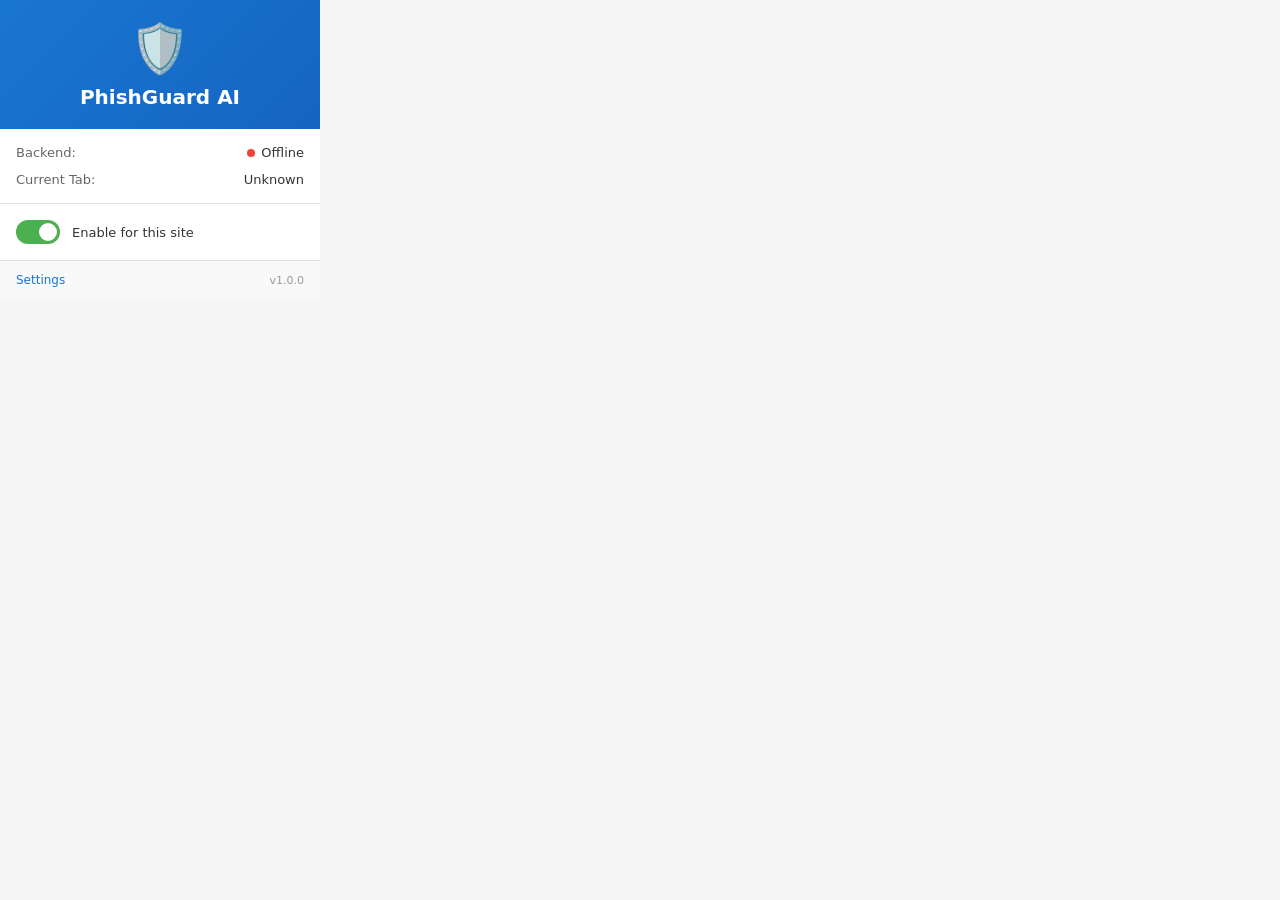
==== extension/popup/popup.html @ 18d86c81 "new commit" ====
<!DOCTYPE html>
<html lang="en">
<head>
  <meta charset="UTF-8">
  <meta name="viewport" content="width=device-width, initial-scale=1.0">
  <title>PhishGuard AI</title>
  <link rel="stylesheet" href="popup.css">
</head>
<body>
  <div class="popup-container">
    <div class="popup-header">
      <div class="logo">🛡️</div>
      <h1>PhishGuard AI</h1>
    </div>
    
    <div class="popup-status">
      <div class="status-row">
        <span class="status-label">Backend:</span>
        <span id="backend-status" class="status-value">
          <span class="status-dot status-dot-checking"></span>
          Checking...
        </span>
      </div>
      
      <div class="status-row">
        <span class="status-label">Current Tab:</span>
        <span id="tab-status" class="status-value">No email open</span>
      </div>
    </div>
    
    <div id="last-result" class="last-result" style="display: none;">
      <h3>Last Analysis</h3>
      <div id="result-content"></div>
    </div>
    
    <div class="popup-controls">
      <label class="toggle-switch">
        <input type="checkbox" id="enable-toggle" checked>
        <span class="toggle-slider"></span>
        <span class="toggle-label">Enable for this site</span>
      </label>
    </div>
    
    <div class="popup-footer">
      <a href="#" id="settings-link">Settings</a>
      <span class="version">v1.0.0</span>
    </div>
  </div>
  
  <script src="popup.js"></script>
</body>
</html>
---- extension/popup/popup.css ----
/**
 * PhishGuard AI - Popup Styles
 */

* {
  margin: 0;
  padding: 0;
  box-sizing: border-box;
}

body {
  width: 320px;
  font-family: system-ui, -apple-system, sans-serif;
  background: #f5f5f5;
}

.popup-container {
  background: white;
}

.popup-header {
  background: linear-gradient(135deg, #1976d2, #1565c0);
  color: white;
  padding: 20px;
  text-align: center;
}

.logo {
  font-size: 48px;
  margin-bottom: 8px;
}

.popup-header h1 {
  font-size: 20px;
  font-weight: 600;
  margin: 0;
}

.popup-status {
  padding: 16px;
  border-bottom: 1px solid #e0e0e0;
}

.status-row {
  display: flex;
  justify-content: space-between;
  align-items: center;
  margin-bottom: 12px;
}

.status-row:last-child {
  margin-bottom: 0;
}

.status-label {
  font-size: 13px;
  color: #666;
  font-weight: 500;
}

.status-value {
  font-size: 13px;
  color: #333;
  display: flex;
  align-items: center;
  gap: 6px;
}

.status-dot {
  width: 8px;
  height: 8px;
  border-radius: 50%;
  display: inline-block;
}

.status-dot-online {
  background: #4caf50;
}

.status-dot-offline {
  background: #f44336;
}

.status-dot-checking {
  background: #2196f3;
  animation: pulse 1.5s ease-in-out infinite;
}

@keyframes pulse {
  0%, 100% { opacity: 1; }
  50% { opacity: 0.5; }
}

.last-result {
  padding: 16px;
  border-bottom: 1px solid #e0e0e0;
}

.last-result h3 {
  font-size: 14px;
  font-weight: 600;
  margin-bottom: 8px;
  color: #333;
}

#result-content {
  font-size: 13px;
  color: #666;
}

.result-verdict {
  display: inline-block;
  padding: 4px 12px;
  border-radius: 12px;
  font-size: 12px;
  font-weight: 600;
  margin-bottom: 8px;
}

.result-verdict-safe {
  background: #d4edda;
  color: #155724;
}

.result-verdict-suspicious {
  background: #fff3cd;
  color: #856404;
}

.result-verdict-phishing {
  background: #f8d7da;
  color: #721c24;
}

.popup-controls {
  padding: 16px;
  border-bottom: 1px solid #e0e0e0;
}

.toggle-switch {
  display: flex;
  align-items: center;
  cursor: pointer;
  user-select: none;
}

.toggle-switch input {
  display: none;
}

.toggle-slider {
  width: 44px;
  height: 24px;
  background: #ccc;
  border-radius: 12px;
  position: relative;
  transition: background 0.3s ease;
  margin-right: 12px;
}

.toggle-slider::after {
  content: '';
  position: absolute;
  width: 18px;
  height: 18px;
  background: white;
  border-radius: 50%;
  top: 3px;
  left: 3px;
  transition: transform 0.3s ease;
}

.toggle-switch input:checked + .toggle-slider {
  background: #4caf50;
}

.toggle-switch input:checked + .toggle-slider::after {
  transform: translateX(20px);
}

.toggle-label {
  font-size: 13px;
  color: #333;
}

.popup-footer {
  padding: 12px 16px;
  display: flex;
  justify-content: space-between;
  align-items: center;
  background: #f9f9f9;
}

.popup-footer a {
  font-size: 12px;
  color: #1976d2;
  text-decoration: none;
}

.popup-footer a:hover {
  text-decoration: underline;
}

.version {
  font-size: 11px;
  color: #999;
}
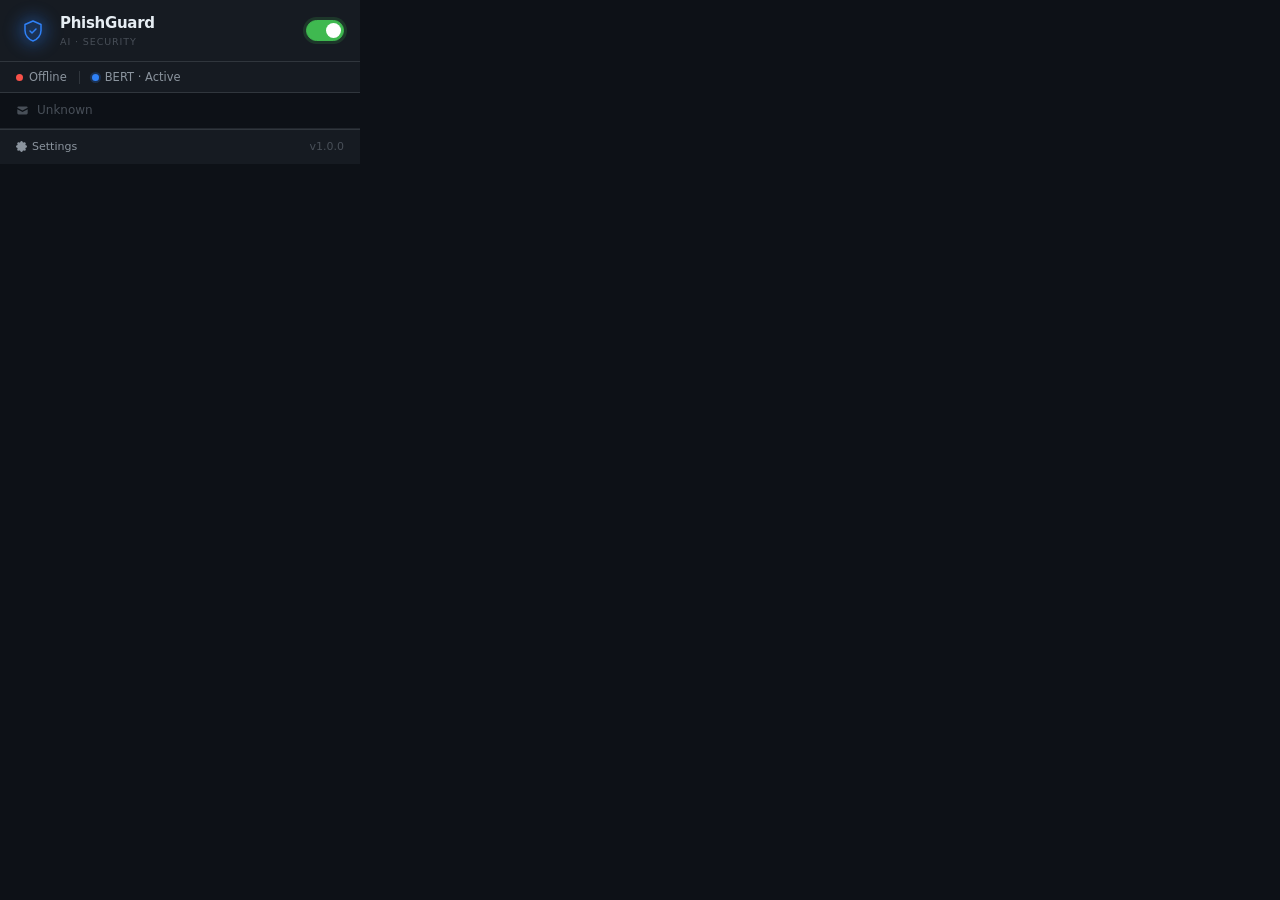
==== commit 83769971: "hackathon ready" ====
--- a/extension/popup/popup.html
+++ b/extension/popup/popup.html
@@ -2,51 +2,66 @@
 <html lang="en">
 <head>
   <meta charset="UTF-8">
-  <meta name="viewport" content="width=device-width, initial-scale=1.0">
   <title>PhishGuard AI</title>
   <link rel="stylesheet" href="popup.css">
 </head>
 <body>
-  <div class="popup-container">
-    <div class="popup-header">
-      <div class="logo">🛡️</div>
-      <h1>PhishGuard AI</h1>
-    </div>
-    
-    <div class="popup-status">
-      <div class="status-row">
-        <span class="status-label">Backend:</span>
-        <span id="backend-status" class="status-value">
-          <span class="status-dot status-dot-checking"></span>
-          Checking...
-        </span>
+<div class="app">
+
+  <header class="header">
+    <div class="brand">
+      <div class="shield-wrap">
+        <svg class="shield-svg" viewBox="0 0 24 24" fill="none">
+          <path d="M12 2L4 5.5v6c0 4.75 3.5 9.2 8 10.5 4.5-1.3 8-5.75 8-10.5v-6L12 2z"
+                stroke="currentColor" stroke-width="1.5" stroke-linejoin="round"/>
+          <path d="M9 12l2 2 4-4" stroke="currentColor" stroke-width="1.5"
+                stroke-linecap="round" stroke-linejoin="round"/>
+        </svg>
+        <div class="shield-glow"></div>
       </div>
-      
-      <div class="status-row">
-        <span class="status-label">Current Tab:</span>
-        <span id="tab-status" class="status-value">No email open</span>
+      <div class="brand-text">
+        <div class="brand-name">PhishGuard</div>
+        <div class="brand-sub">AI · Security</div>
       </div>
     </div>
-    
-    <div id="last-result" class="last-result" style="display: none;">
-      <h3>Last Analysis</h3>
-      <div id="result-content"></div>
+    <label class="toggle" title="Enable protection">
+      <input type="checkbox" id="enable-toggle" checked>
+      <span class="track"><span class="thumb"></span></span>
+    </label>
+  </header>
+
+  <div class="status-bar">
+    <div class="s-item">
+      <span class="dot" id="backend-dot"></span>
+      <span class="s-text" id="backend-label">Connecting…</span>
     </div>
-    
-    <div class="popup-controls">
-      <label class="toggle-switch">
-        <input type="checkbox" id="enable-toggle" checked>
-        <span class="toggle-slider"></span>
-        <span class="toggle-label">Enable for this site</span>
-      </label>
-    </div>
-    
-    <div class="popup-footer">
-      <a href="#" id="settings-link">Settings</a>
-      <span class="version">v1.0.0</span>
+    <span class="s-sep"></span>
+    <div class="s-item">
+      <span class="dot dot-blue"></span>
+      <span class="s-text">BERT · Active</span>
     </div>
   </div>
-  
-  <script src="popup.js"></script>
+
+  <div class="tab-row">
+    <svg class="tab-icon-svg" viewBox="0 0 20 20" fill="currentColor">
+      <path d="M2.003 5.884L10 9.882l7.997-3.998A2 2 0 0016 4H4a2 2 0 00-1.997 1.884z"/>
+      <path d="M18 8.118l-8 4-8-4V14a2 2 0 002 2h12a2 2 0 002-2V8.118z"/>
+    </svg>
+    <span id="tab-status">No email open</span>
+  </div>
+
+  <footer class="footer">
+    <a href="#" id="settings-link" class="f-link">
+      <svg viewBox="0 0 16 16" fill="currentColor" width="11" height="11">
+        <path d="M8 4.754a3.246 3.246 0 100 6.492 3.246 3.246 0 000-6.492zM5.754 8a2.246 2.246 0 114.492 0 2.246 2.246 0 01-4.492 0z"/>
+        <path d="M9.796 1.343c-.527-1.79-3.065-1.79-3.592 0l-.094.319a.873.873 0 01-1.255.52l-.292-.16c-1.64-.892-3.433.902-2.54 2.541l.159.292a.873.873 0 01-.52 1.255l-.319.094c-1.79.527-1.79 3.065 0 3.592l.319.094a.873.873 0 01.52 1.255l-.16.292c-.892 1.64.901 3.434 2.541 2.54l.292-.159a.873.873 0 011.255.52l.094.319c.527 1.79 3.065 1.79 3.592 0l.094-.319a.873.873 0 011.255-.52l.292.16c1.64.892 3.433-.902 2.54-2.541l-.159-.292a.873.873 0 01.52-1.255l.319-.094c1.79-.527 1.79-3.065 0-3.592l-.319-.094a.873.873 0 01-.52-1.255l.16-.292c.892-1.64-.901-3.433-2.541-2.54l-.292.159a.873.873 0 01-1.255-.52l-.094-.319z"/>
+      </svg>
+      Settings
+    </a>
+    <span class="f-ver">v1.0.0</span>
+  </footer>
+
+</div>
+<script src="popup.js"></script>
 </body>
 </html>
--- a/extension/popup/popup.css
+++ b/extension/popup/popup.css
@@ -1,207 +1,408 @@
-/**
- * PhishGuard AI - Popup Styles
- */
-
-* {
-  margin: 0;
-  padding: 0;
-  box-sizing: border-box;
-}
+/* ── Design tokens ─────────────────────────────────────── */
+:root {
+  --bg:          #0d1117;
+  --surface:     #161b22;
+  --surface-2:   #21262d;
+  --border:      #30363d;
+  --border-sub:  #21262d;
+  --text:        #e6edf3;
+  --muted:       #8b949e;
+  --dim:         #484f58;
+  --blue:        #2f81f7;
+  --blue-a:      rgba(47,129,247,.22);
+  --green:       #3fb950;
+  --green-a:     rgba(63,185,80,.18);
+  --yellow:      #d29922;
+  --yellow-a:    rgba(210,153,34,.18);
+  --red:         #f85149;
+  --red-a:       rgba(248,81,73,.18);
+  --r:           8px;
+  --r-lg:        12px;
+}
+
+/* ── Reset ─────────────────────────────────────────────── */
+*, *::before, *::after { margin:0; padding:0; box-sizing:border-box; }
 
 body {
-  width: 320px;
-  font-family: system-ui, -apple-system, sans-serif;
-  background: #f5f5f5;
-}
-
-.popup-container {
-  background: white;
-}
-
-.popup-header {
-  background: linear-gradient(135deg, #1976d2, #1565c0);
-  color: white;
-  padding: 20px;
+  width: 360px;
+  background: var(--bg);
+  color: var(--text);
+  font-family: -apple-system, BlinkMacSystemFont, "Segoe UI", system-ui, sans-serif;
+  font-size: 13px;
+  -webkit-font-smoothing: antialiased;
+  line-height: 1.4;
+}
+
+/* ── Header ────────────────────────────────────────────── */
+.header {
+  display: flex;
+  align-items: center;
+  justify-content: space-between;
+  padding: 13px 16px;
+  background: var(--surface);
+  border-bottom: 1px solid var(--border);
+}
+
+.brand {
+  display: flex;
+  align-items: center;
+  gap: 10px;
+}
+
+.shield-wrap {
+  position: relative;
+  width: 34px;
+  height: 34px;
+  display: flex;
+  align-items: center;
+  justify-content: center;
+  flex-shrink: 0;
+}
+
+.shield-svg {
+  width: 24px;
+  height: 24px;
+  color: var(--blue);
+  position: relative;
+  z-index: 1;
+  filter: drop-shadow(0 0 5px var(--blue-a));
+}
+
+.shield-glow {
+  position: absolute;
+  inset: 0;
+  background: var(--blue-a);
+  border-radius: 50%;
+  filter: blur(7px);
+  animation: breathe 3.5s ease-in-out infinite;
+}
+
+@keyframes breathe {
+  0%,100% { opacity:.5; transform:scale(1); }
+  50%      { opacity:.9; transform:scale(1.25); }
+}
+
+.brand-text { display:flex; flex-direction:column; }
+
+.brand-name {
+  font-size: 15px;
+  font-weight: 700;
+  letter-spacing: -.3px;
+  color: var(--text);
+}
+
+.brand-sub {
+  font-size: 9.5px;
+  color: var(--dim);
+  letter-spacing: .9px;
+  text-transform: uppercase;
+  margin-top: 1px;
+}
+
+/* ── Toggle ────────────────────────────────────────────── */
+.toggle { cursor: pointer; }
+.toggle input { display: none; }
+
+.track {
+  display: flex;
+  align-items: center;
+  width: 38px;
+  height: 21px;
+  background: var(--surface-2);
+  border: 1px solid var(--border);
+  border-radius: 11px;
+  padding: 2px;
+  transition: all .25s ease;
+}
+
+.thumb {
+  width: 15px;
+  height: 15px;
+  background: var(--dim);
+  border-radius: 50%;
+  transition: all .25s ease;
+}
+
+.toggle input:checked + .track {
+  background: var(--green);
+  border-color: var(--green);
+  box-shadow: 0 0 0 3px var(--green-a);
+}
+
+.toggle input:checked + .track .thumb {
+  background: #fff;
+  transform: translateX(17px);
+}
+
+/* ── Status bar ────────────────────────────────────────── */
+.status-bar {
+  display: flex;
+  align-items: center;
+  gap: 10px;
+  padding: 7px 16px;
+  background: var(--surface);
+  border-bottom: 1px solid var(--border);
+}
+
+.s-item { display:flex; align-items:center; gap:6px; }
+
+.dot {
+  width: 7px;
+  height: 7px;
+  border-radius: 50%;
+  flex-shrink: 0;
+  background: var(--dim);
+}
+
+.dot-online {
+  background: var(--green);
+  box-shadow: 0 0 0 2px var(--green-a);
+  animation: blink 2.4s ease-in-out infinite;
+}
+
+.dot-offline { background: var(--red); }
+
+.dot-checking {
+  background: var(--yellow);
+  animation: blink .9s ease-in-out infinite;
+}
+
+.dot-blue {
+  background: var(--blue);
+  box-shadow: 0 0 0 2px var(--blue-a);
+}
+
+@keyframes blink { 0%,100%{opacity:1} 50%{opacity:.35} }
+
+.s-text { font-size: 11.5px; color: var(--muted); }
+
+.s-sep {
+  width: 1px;
+  height: 13px;
+  background: var(--border);
+  margin: 0 2px;
+}
+
+/* ── Tab row ───────────────────────────────────────────── */
+.tab-row {
+  display: flex;
+  align-items: center;
+  gap: 8px;
+  padding: 9px 16px;
+  background: var(--bg);
+  border-bottom: 1px solid var(--border-sub);
+  color: var(--dim);
+  font-size: 12px;
+}
+
+.tab-icon-svg { width:13px; height:13px; flex-shrink:0; }
+
+/* ── Empty state ───────────────────────────────────────── */
+.empty-state {
+  padding: 28px 24px 24px;
   text-align: center;
-}
-
-.logo {
-  font-size: 48px;
-  margin-bottom: 8px;
-}
-
-.popup-header h1 {
-  font-size: 20px;
-  font-weight: 600;
-  margin: 0;
-}
-
-.popup-status {
-  padding: 16px;
-  border-bottom: 1px solid #e0e0e0;
-}
-
-.status-row {
-  display: flex;
-  justify-content: space-between;
-  align-items: center;
-  margin-bottom: 12px;
-}
-
-.status-row:last-child {
-  margin-bottom: 0;
-}
-
-.status-label {
-  font-size: 13px;
-  color: #666;
-  font-weight: 500;
-}
-
-.status-value {
-  font-size: 13px;
-  color: #333;
-  display: flex;
-  align-items: center;
-  gap: 6px;
-}
-
-.status-dot {
-  width: 8px;
-  height: 8px;
+  color: var(--dim);
+}
+
+.empty-state.hidden { display: none; }
+
+.empty-svg {
+  width: 40px;
+  height: 40px;
+  margin: 0 auto 12px;
+  color: var(--border);
+}
+
+.empty-state p {
+  font-size: 12px;
+  line-height: 1.65;
+  color: var(--dim);
+}
+
+/* ── Result panel ──────────────────────────────────────── */
+.result-panel { padding: 14px 16px 16px; }
+.result-panel.hidden { display: none; }
+
+.result-main {
+  display: flex;
+  align-items: center;
+  gap: 16px;
+  margin-bottom: 14px;
+}
+
+/* Score ring (conic-gradient) */
+.ring-wrap { flex-shrink: 0; }
+
+.ring {
+  width: 74px;
+  height: 74px;
   border-radius: 50%;
-  display: inline-block;
-}
-
-.status-dot-online {
-  background: #4caf50;
-}
-
-.status-dot-offline {
-  background: #f44336;
-}
-
-.status-dot-checking {
-  background: #2196f3;
-  animation: pulse 1.5s ease-in-out infinite;
-}
-
-@keyframes pulse {
-  0%, 100% { opacity: 1; }
-  50% { opacity: 0.5; }
-}
-
-.last-result {
-  padding: 16px;
-  border-bottom: 1px solid #e0e0e0;
-}
-
-.last-result h3 {
-  font-size: 14px;
-  font-weight: 600;
-  margin-bottom: 8px;
-  color: #333;
-}
-
-#result-content {
-  font-size: 13px;
-  color: #666;
-}
-
-.result-verdict {
-  display: inline-block;
-  padding: 4px 12px;
-  border-radius: 12px;
-  font-size: 12px;
-  font-weight: 600;
-  margin-bottom: 8px;
-}
-
-.result-verdict-safe {
-  background: #d4edda;
-  color: #155724;
-}
-
-.result-verdict-suspicious {
-  background: #fff3cd;
-  color: #856404;
-}
-
-.result-verdict-phishing {
-  background: #f8d7da;
-  color: #721c24;
-}
-
-.popup-controls {
-  padding: 16px;
-  border-bottom: 1px solid #e0e0e0;
-}
-
-.toggle-switch {
-  display: flex;
-  align-items: center;
-  cursor: pointer;
-  user-select: none;
-}
-
-.toggle-switch input {
-  display: none;
-}
-
-.toggle-slider {
-  width: 44px;
-  height: 24px;
-  background: #ccc;
-  border-radius: 12px;
+  background: conic-gradient(var(--ring-color, var(--dim)) var(--ring-pct, 0%), var(--surface-2) 0%);
+  display: flex;
+  align-items: center;
+  justify-content: center;
   position: relative;
-  transition: background 0.3s ease;
-  margin-right: 12px;
-}
-
-.toggle-slider::after {
+  transition: background .6s ease;
+}
+
+.ring::before {
   content: '';
   position: absolute;
-  width: 18px;
-  height: 18px;
-  background: white;
+  inset: 8px;
+  background: var(--bg);
   border-radius: 50%;
-  top: 3px;
-  left: 3px;
-  transition: transform 0.3s ease;
-}
-
-.toggle-switch input:checked + .toggle-slider {
-  background: #4caf50;
-}
-
-.toggle-switch input:checked + .toggle-slider::after {
-  transform: translateX(20px);
-}
-
-.toggle-label {
-  font-size: 13px;
-  color: #333;
-}
-
-.popup-footer {
-  padding: 12px 16px;
+}
+
+.ring-center {
+  position: absolute;
+  inset: 0;
+  display: flex;
+  flex-direction: column;
+  align-items: center;
+  justify-content: center;
+  z-index: 1;
+}
+
+.ring-num {
+  font-size: 20px;
+  font-weight: 700;
+  line-height: 1;
+  font-variant-numeric: tabular-nums;
+}
+
+.ring-lbl {
+  font-size: 8.5px;
+  text-transform: uppercase;
+  letter-spacing: .6px;
+  color: var(--dim);
+  margin-top: 2px;
+}
+
+/* Verdict column */
+.verdict-col {
+  display: flex;
+  flex-direction: column;
+  gap: 6px;
+}
+
+.verdict-badge {
+  display: inline-flex;
+  align-items: center;
+  padding: 4px 11px;
+  border-radius: 20px;
+  font-size: 11px;
+  font-weight: 700;
+  letter-spacing: .6px;
+  text-transform: uppercase;
+  border: 1px solid transparent;
+  width: fit-content;
+}
+
+.verdict-safe {
+  color: var(--green);
+  background: var(--green-a);
+  border-color: rgba(63,185,80,.3);
+}
+
+.verdict-suspicious {
+  color: var(--yellow);
+  background: var(--yellow-a);
+  border-color: rgba(210,153,34,.3);
+}
+
+.verdict-phishing {
+  color: var(--red);
+  background: var(--red-a);
+  border-color: rgba(248,81,73,.3);
+  box-shadow: 0 0 10px var(--red-a);
+  animation: threat-pulse 2.2s ease-in-out infinite;
+}
+
+@keyframes threat-pulse {
+  0%,100% { box-shadow: 0 0 10px var(--red-a); }
+  50%      { box-shadow: 0 0 18px rgba(248,81,73,.35); }
+}
+
+.meta-line { font-size: 11px; color: var(--muted); }
+.meta-line.dim { color: var(--dim); font-size: 10.5px; }
+
+/* Agent breakdown box */
+.agents-box {
+  background: var(--surface);
+  border: 1px solid var(--border);
+  border-radius: var(--r);
+  padding: 11px 12px;
+}
+
+.box-label {
+  font-size: 9.5px;
+  text-transform: uppercase;
+  letter-spacing: .9px;
+  color: var(--dim);
+  font-weight: 600;
+  margin-bottom: 10px;
+}
+
+.agent-row {
+  display: flex;
+  align-items: center;
+  gap: 9px;
+  margin-bottom: 7px;
+}
+
+.agent-row:last-child { margin-bottom: 0; }
+
+.agent-name {
+  width: 66px;
+  font-size: 11px;
+  color: var(--muted);
+  text-transform: capitalize;
+  flex-shrink: 0;
+}
+
+.agent-track {
+  flex: 1;
+  height: 5px;
+  background: var(--surface-2);
+  border-radius: 3px;
+  overflow: hidden;
+}
+
+.agent-fill {
+  height: 100%;
+  border-radius: 3px;
+  transition: width .55s cubic-bezier(.4,0,.2,1);
+}
+
+.agent-val {
+  width: 24px;
+  text-align: right;
+  font-size: 11px;
+  font-weight: 600;
+  font-variant-numeric: tabular-nums;
+  color: var(--muted);
+  flex-shrink: 0;
+}
+
+/* ── Footer ────────────────────────────────────────────── */
+.footer {
   display: flex;
   justify-content: space-between;
   align-items: center;
-  background: #f9f9f9;
-}
-
-.popup-footer a {
-  font-size: 12px;
-  color: #1976d2;
+  padding: 9px 16px;
+  background: var(--surface);
+  border-top: 1px solid var(--border);
+}
+
+.f-link {
+  display: flex;
+  align-items: center;
+  gap: 5px;
+  font-size: 11px;
+  color: var(--muted);
   text-decoration: none;
-}
-
-.popup-footer a:hover {
-  text-decoration: underline;
-}
-
-.version {
-  font-size: 11px;
-  color: #999;
-}
+  transition: color .2s;
+}
+.f-link:hover { color: var(--blue); }
+
+.f-ver { font-size: 11px; color: var(--dim); }
